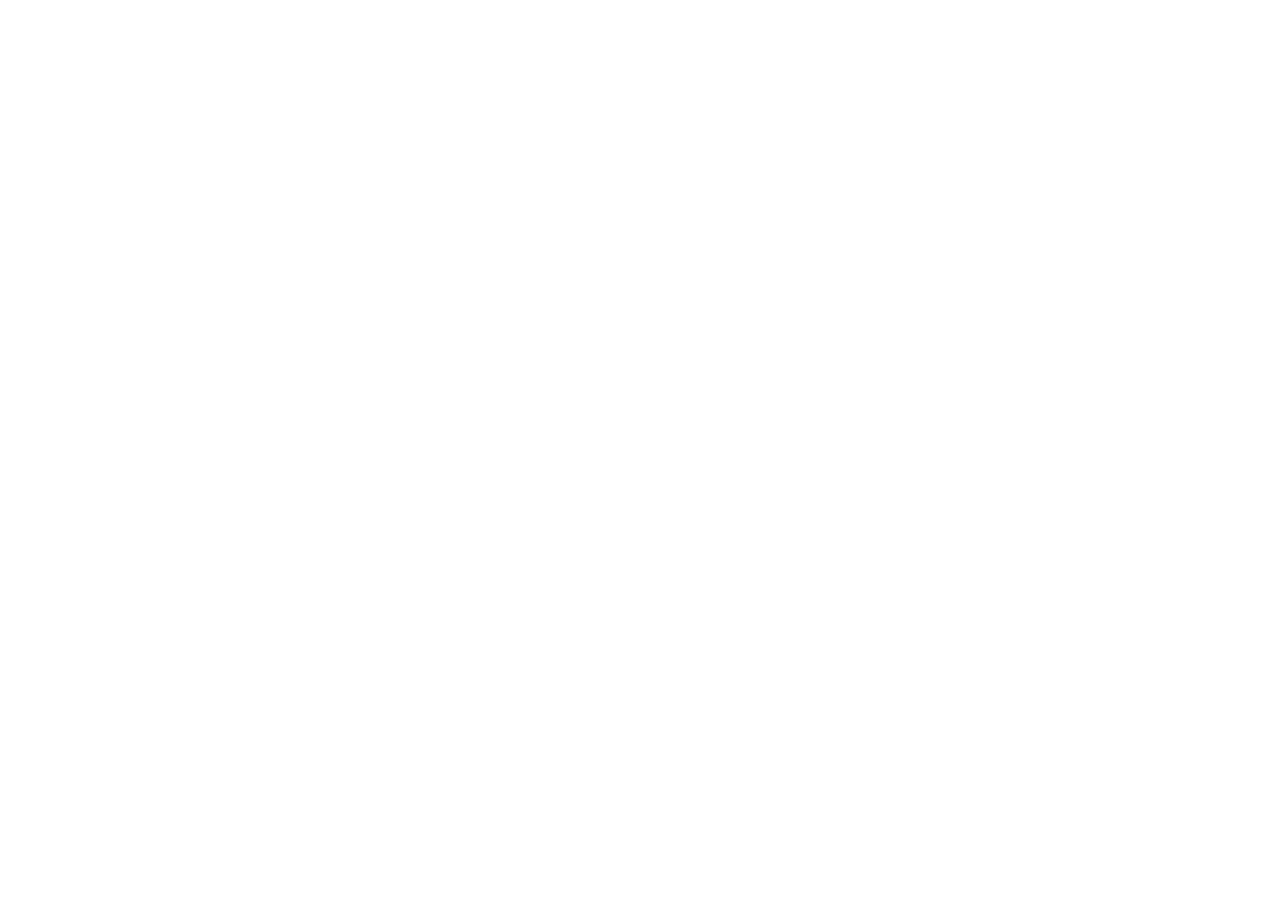
==== experiment/simulation/index.html @ 469211f8 "Initial commit" ====
<!DOCTYPE html>
<html>
<head>
	<!-- Add CSS at the head of HTML file -->
    <link rel="stylesheet" href="./css/main.css">
</head>
<body>
		<!-- Your code goes here-->

	<!-- Add JS at the bottom of HTML file --> 
        <script src="./js/main.js"></script>
</body>
</html>
---- experiment/simulation/css/main.css ----
/* You CSS goes in here */
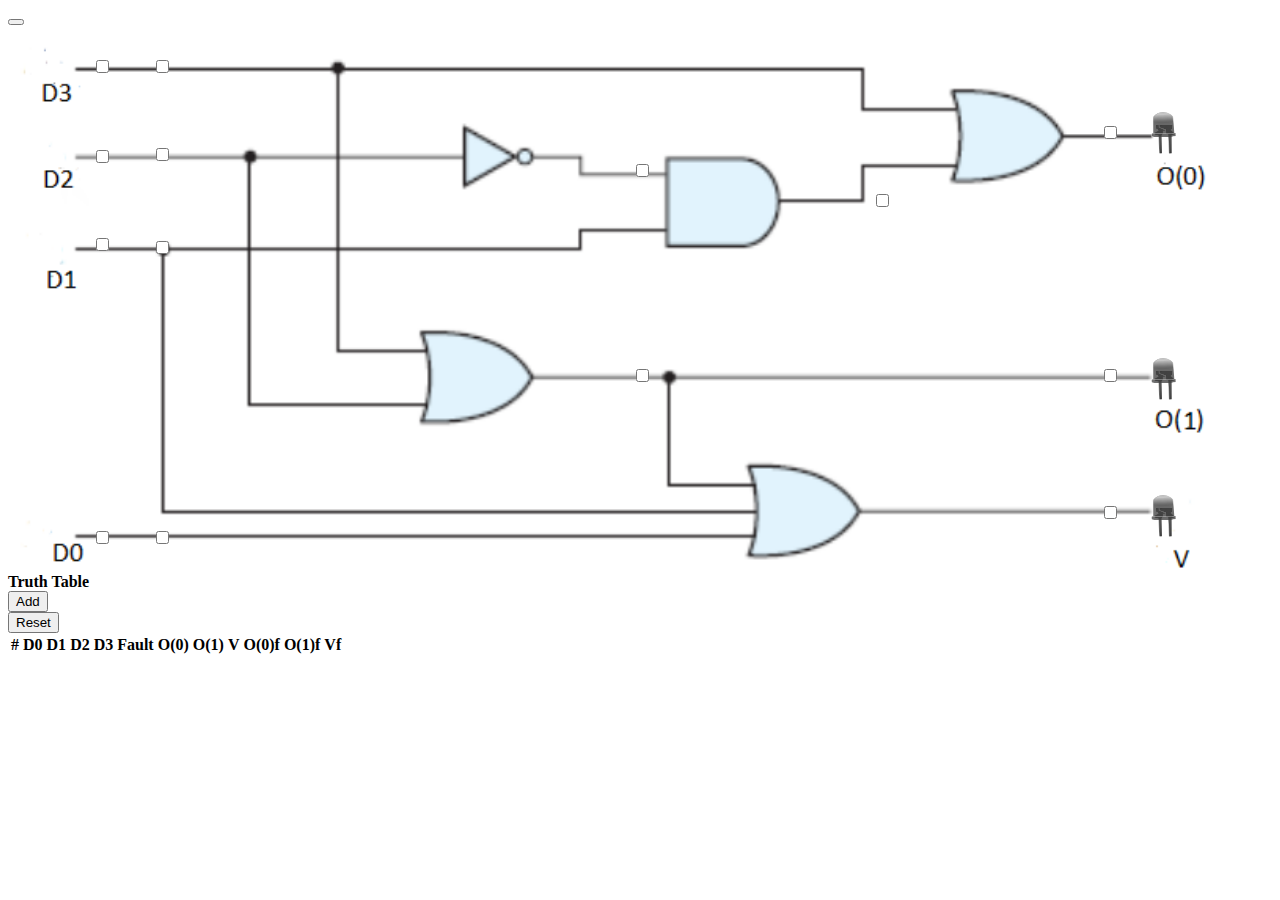
==== commit 1da62843: "contents updated" ====
--- a/experiment/simulation/index.html
+++ b/experiment/simulation/index.html
@@ -1,13 +1,131 @@
-<!DOCTYPE html>
-<html>
-<head>
-	<!-- Add CSS at the head of HTML file -->
-    <link rel="stylesheet" href="./css/main.css">
-</head>
-<body>
-		<!-- Your code goes here-->
+<!doctype html>
+<html lang="en">
+  <head>
+    <meta charset="utf-8">
+    <meta name="viewport" content="width=device-width, initial-scale=1">
 
-	<!-- Add JS at the bottom of HTML file --> 
-        <script src="./js/main.js"></script>
-</body>
+
+    <link href="https://cdn.jsdelivr.net/npm/bootstrap@5.1.3/dist/css/bootstrap.min.css" rel="stylesheet" integrity="sha384-1BmE4kWBq78iYhFldvKuhfTAU6auU8tT94WrHftjDbrCEXSU1oBoqyl2QvZ6jIW3" crossorigin="anonymous">
+    <link href="css/simulation.css" rel="stylesheet">
+    <title>Simulation</title>
+  </head>
+  <body>
+    <nav class="navbar navbar-expand-md navbar-light pt-5 pb-4">
+      <div class="container-xxl">
+        <!-- toggle button for mobile nav -->
+        <button class="navbar-toggler" type="button" data-bs-toggle="collapse" data-bs-target="#main-nav" aria-controls="main-nav" aria-expanded="false" aria-label="Toggle navigation">
+          <span class="navbar-toggler-icon"></span>
+        </button>
+
+
+      </div>
+    </nav>
+    <div class="container">
+      <img src="images/circuit.png" alt="Priority encoder" style="width:100%">
+      <div class="form-check form-switch" id="input1">
+        <input class="form-check-input" type="checkbox" value=0 role="switch" name="input" id="flexSwitchCheckDefault" onchange="change(this); on_off();">
+      </div>
+      <div class="form-check form-switch " id="input2">
+        <input class="form-check-input" type="checkbox" value=0 role="switch" name="input" id="flexSwitchCheckDefault" onchange="change(this); on_off();">
+      </div>
+      <div class="form-check form-switch " id="input3">
+        <input class="form-check-input" type="checkbox" value=0 role="switch" name="input" id="flexSwitchCheckDefault" onchange="change(this); on_off();">
+      </div>
+      <div class="form-check form-switch " id = "input4">
+        <input class="form-check-input" type="checkbox" value=0 role="switch" name="input" id="flexSwitchCheckDefault" onchange="change(this); on_off();">
+      </div>
+      <div class="form-check form-switch "id = "button1">
+        <input class="form-check-input" type="checkbox" value=0 role="switch" name="1" id="flexSwitchCheckDefault" onchange="change(this); on_off();">
+        <br>
+        <p class="text-primary fw-bold" style="transform: translateX(-27px);">1</p>
+      </div>
+      <div class="form-check form-switch "id = "button2">
+        <input class="form-check-input" type="checkbox" value=0 role="switch" name="2" id="flexSwitchCheckDefault" onchange="change(this); on_off();">
+        <br>
+        <p class="text-primary fw-bold" style="transform: translateX(-27px);">2</p>
+      </div>
+      <div class="form-check form-switch "id = "button3">
+        <input class="form-check-input" type="checkbox" value=0 role="switch" name="3" id="flexSwitchCheckDefault" onchange="change(this); on_off();">
+        <br>
+        <p class="text-primary fw-bold" style="transform: translateX(-27px);">3</p>
+      </div>
+      <div class="form-check form-switch "id = "button4">
+        <input class="form-check-input" type="checkbox" value=0 role="switch" name="4" id="flexSwitchCheckDefault" onchange="change(this); on_off();">
+        <br>
+        <p class="text-primary fw-bold" style="transform: translateX(-27px);">4</p>
+      </div>
+      <div class="form-check form-switch "id = "button8">
+        <input class="form-check-input" type="checkbox" value=0 role="switch" name="8" id="flexSwitchCheckDefault" onchange="change(this); on_off();">
+        <br>
+        <p class="text-primary fw-bold" style="transform: translateX(-27px);">8</p>
+      </div>
+      <div class="form-check form-switch "id = "button10">
+        <input class="form-check-input" type="checkbox" value=0 role="switch" name="10" id="flexSwitchCheckDefault" onchange="change(this); on_off();">
+        <br>
+        <p class="text-primary fw-bold" style="transform: translateX(-27px);">10</p>
+      </div>
+      <div class="form-check form-switch "id = "button9">
+        <input class="form-check-input" type="checkbox" value=0 role="switch" name="9" id="flexSwitchCheckDefault" onchange="change(this); on_off();">
+        <br>
+        <p class="text-primary fw-bold" style="transform: translateX(-27px);">9</p>
+      </div>
+      <div class="form-check form-switch "id = "button5">
+        <input class="form-check-input" type="checkbox" value=0 role="switch" name="5" id="flexSwitchCheckDefault" onchange="change(this); on_off();">
+        <br>
+        <p class="text-primary fw-bold" style="transform: translateX(-27px);">5</p>
+      </div>
+      <div class="form-check form-switch "id = "button6">
+        <input class="form-check-input" type="checkbox" value=0 role="switch" name="6" id="flexSwitchCheckDefault" onchange="change(this); on_off();">
+        <br>
+        <p class="text-primary fw-bold" style="transform: translateX(-27px);">6</p>
+      </div>
+      <div class="form-check form-switch "id = "button7">
+        <input class="form-check-input" type="checkbox" value=0 role="switch" name="7" id="flexSwitchCheckDefault" onchange="change(this); on_off();">
+        <br>
+        <p class="text-primary fw-bold" style="transform: translateX(-27px);">7</p>
+      </div>
+      <img id="bulb1" src = "images/off1.png">
+      <img id="bulb2" src = "images/off1.png" >
+      <img id="bulb3" src = "images/off1.png" >
+    </div>
+
+    <div class="card  mx-auto" style="width:75rem">
+      <div class="card-header">
+        <div class="container-md">
+          <div class="row">
+          <div class="col-9 text-center"><div class="text-center"><b>Truth Table </b></div></div>
+          <div class="col"><button id = "output" type="button" class="btn btn-primary" onclick="output()" >Add</button></div>
+          <div class="col"><button id = "reset" type="button" class="btn btn-primary" onclick="reset()" >Reset</button></div>
+          </div>
+        </div>
+      </div>
+      <div class="card-body">
+        <table class="table table-bordered" id="mytable">
+          <thead>
+            <tr>
+              <th scope="col">#</th>
+              <th scope="col">D0</th>
+              <th scope="col">D1</th>
+              <th scope="col">D2</th>
+              <th scope="col">D3</th>
+              <th scope="col">Fault</th>
+              <th scope="col">O(0)</th>
+              <th scope="col">O(1)</th>
+              <th scope="col">V</th>
+              <th scope="col">O(0)f</th>
+              <th scope="col">O(1)f</th>
+              <th scope="col">Vf</th>
+            </tr>
+          </thead>
+          <tbody id="tablebody"></tbody>
+        </table>
+      </div>
+    </div>
+
+
+
+    <script src="https://cdn.jsdelivr.net/npm/bootstrap@5.1.3/dist/js/bootstrap.bundle.min.js" integrity="sha384-ka7Sk0Gln4gmtz2MlQnikT1wXgYsOg+OMhuP+IlRH9sENBO0LRn5q+8nbTov4+1p" crossorigin="anonymous"></script>
+    <script src="js/simulation.js"></script>
+    <script src="https://ajax.googleapis.com/ajax/libs/jquery/3.5.1/jquery.min.js"></script>
+  </body>
 </html>
--- a/experiment/simulation/css/simulation.css
+++ b/experiment/simulation/css/simulation.css
@@ -0,0 +1,209 @@
+.container {
+    position: relative;
+    width: 100%;
+    max-width: 1200px;
+  }
+  
+  .container img {
+    width: 100%;
+    height: auto;
+  }
+  
+  .container #input1 {
+    position: absolute;
+    top: 3.5%;
+    left: 5%;
+    color: white;
+    font-size: 16px;
+    padding: 12px 24px;
+    border: none;
+    cursor: pointer;
+    border-radius: 5px;
+    text-align: center;
+  }
+
+  .container #input2 {
+    position: absolute;
+    top: 20%;
+    left: 5%;
+    color: white;
+    font-size: 16px;
+    padding: 12px 24px;
+    border: none;
+    cursor: pointer;
+    border-radius: 5px;
+    text-align: center;
+  }
+  .container #input3 {
+    position: absolute;
+    top: 36%;
+    left: 5%;
+    color: white;
+    font-size: 16px;
+    padding: 12px 24px;
+    border: none;
+    cursor: pointer;
+    border-radius: 5px;
+    text-align: center;
+  }
+  .container #input4 {
+    position: absolute;
+    top: 89.5%;
+    left: 5%;
+    color: white;
+    font-size: 16px;
+    padding: 12px 24px;
+    border: none;
+    cursor: pointer;
+    border-radius: 5px;
+    text-align: center;
+  }
+
+  .container #button1 {
+    position: absolute;
+    top: 3.5%;
+    left: 10%;
+    color: white;
+    font-size: 16px;
+    padding: 12px 24px;
+    border: none;
+    cursor: pointer;
+    border-radius: 5px;
+    text-align: center;
+  }
+  .container #button2 {
+    position: absolute;
+    top: 19.5%;
+    left: 10%;
+    color: white;
+    font-size: 16px;
+    padding: 12px 24px;
+    border: none;
+    cursor: pointer;
+    border-radius: 5px;
+    text-align: center;
+  }
+  .container #button3 {
+    position: absolute;
+    top: 36.5%;
+    left: 10%;
+    color: white;
+    font-size: 16px;
+    padding: 12px 24px;
+    border: none;
+    cursor: pointer;
+    border-radius: 5px;
+    text-align: center;
+  }
+  .container #button4 {
+    position: absolute;
+    top: 89.5%;
+    left: 10%;
+    color: white;
+    font-size: 16px;
+    padding: 12px 24px;
+    border: none;
+    cursor: pointer;
+    border-radius: 5px;
+    text-align: center;
+  }
+  .container #button8 {
+    position: absolute;
+    top: 22.5%;
+    left: 50%;
+    color: white;
+    font-size: 16px;
+    padding: 12px 24px;
+    border: none;
+    cursor: pointer;
+    border-radius: 5px;
+    text-align: center;
+  }
+  .container #button10 {
+    position: absolute;
+    top: 60%;
+    left: 50%;
+    color: white;
+    font-size: 16px;
+    padding: 12px 24px;
+    border: none;
+    cursor: pointer;
+    border-radius: 5px;
+    text-align: center;
+  }
+  .container #button9 {
+    position: absolute;
+    top: 28%;
+    left: 70%;
+    color: white;
+    font-size: 16px;
+    padding: 12px 24px;
+    border: none;
+    cursor: pointer;
+    border-radius: 5px;
+    text-align: center;
+  }
+  .container #button5 {
+    position: absolute;
+    top: 15.5%;
+    left: 89%;
+    color: white;
+    font-size: 16px;
+    padding: 12px 24px;
+    border: none;
+    cursor: pointer;
+    border-radius: 5px;
+    text-align: center;
+  }
+  .container #button6 {
+    position: absolute;
+    top: 60%;
+    left: 89%;
+    color: white;
+    font-size: 16px;
+    padding: 12px 24px;
+    border: none;
+    cursor: pointer;
+    border-radius: 5px;
+    text-align: center;
+  }
+  .container #button7 {
+    position: absolute;
+    top: 85%;
+    left: 89%;
+    color: white;
+    font-size: 16px;
+    padding: 12px 24px;
+    border: none;
+    cursor: pointer;
+    border-radius: 5px;
+    text-align: center;
+  }
+
+  .container #bulb1 {
+    position: absolute;
+    top: 15%;
+    left: 92%;
+    color: white;
+    width: 100px;
+    height: 50px;
+  }
+
+  .container #bulb2 {
+    position: absolute;
+    top: 60%;
+    left: 92%;
+    color: white;
+    width: 100px;
+    height: 50px;
+  }
+
+  .container #bulb3 {
+    position: absolute;
+    top: 85%;
+    left: 92%;
+    color: white;
+    width: 100px;
+    height: 50px;
+  }
+  